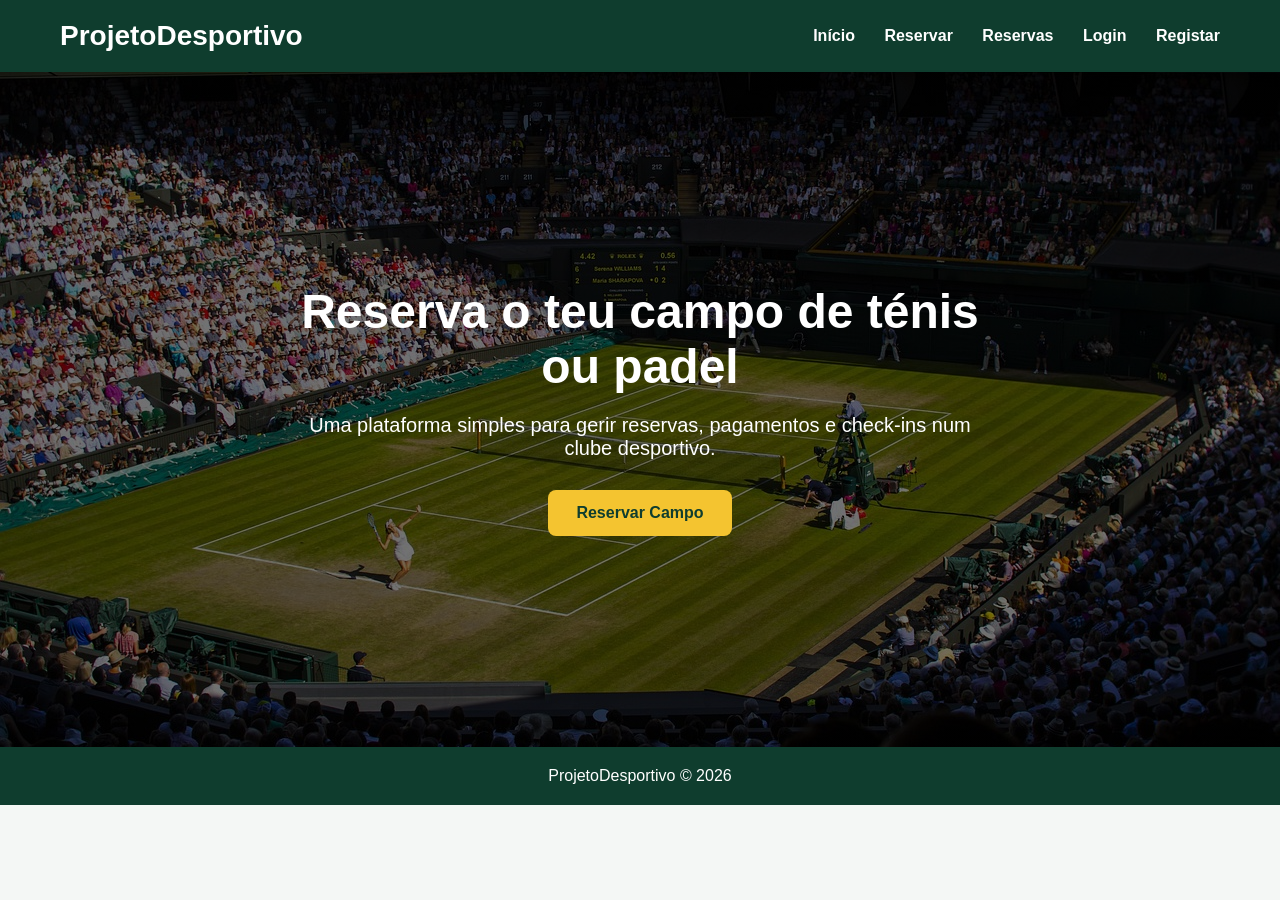
==== src/index.html @ 25dbc689 "pagina inicial com design" ====
<!DOCTYPE html>
<html lang="pt">
<head>
    <meta charset="UTF-8">
    <title>ProjetoDesportivo</title>
    <link rel="stylesheet" href="css/index.css">
</head>
<body>

    <header>
        <h1>ProjetoDesportivo</h1>
        <nav>
            <a href="index.html">Início</a>
            <a href="reservar.html">Reservar</a>
            <a href="consultar_reservas.html">Reservas</a>
            <a href="login.html">Login</a>
            <a href="registar.html">Registar</a>
        </nav>
    </header>

    <section class="hero">
        <div class="hero-content">
            <h2>Reserva o teu campo de ténis ou padel</h2>
            <p>Uma plataforma simples para gerir reservas, pagamentos e check-ins num clube desportivo.</p>
            <a href="reservar.html" class="btn">Reservar Campo</a>
        </div>
    </section>

    <footer>
        <p>ProjetoDesportivo &copy; 2026</p>
    </footer>

</body>
</html>
---- src/css/index.css ----
* {
    margin: 0;
    padding: 0;
    box-sizing: border-box;
}

body {
    font-family: Arial, sans-serif;
    background: #f4f7f5;
    color: #1f2933;
}

header {
    background: #0f3d2e;
    color: white;
    padding: 20px 60px;
    display: flex;
    justify-content: space-between;
    align-items: center;
}

header h1 {
    font-size: 28px;
}

nav a {
    color: white;
    text-decoration: none;
    margin-left: 25px;
    font-weight: bold;
}

nav a:hover {
    text-decoration: underline;
}

.hero {
    min-height: 75vh;
    display: flex;
    align-items: center;
    justify-content: center;
    text-align: center;
    padding: 60px;

    background:
        linear-gradient(rgba(0, 0, 0, 0.55), rgba(0, 0, 0, 0.55)),
        url("../img/wimbledon.jpg");

    background-size: cover;
    background-position: center;
    background-repeat: no-repeat;

    color: white;
}

.hero-content {
    max-width: 700px;
}

.hero h2 {
    font-size: 48px;
    margin-bottom: 20px;
}

.hero p {
    font-size: 20px;
    margin-bottom: 30px;
}

.btn {
    display: inline-block;
    background: #f4c430;
    color: #0f3d2e;
    padding: 14px 28px;
    border-radius: 8px;
    text-decoration: none;
    font-weight: bold;
}

.btn:hover {
    background: #e0b020;
}

footer {
    text-align: center;
    padding: 20px;
    background: #0f3d2e;
    color: white;
}
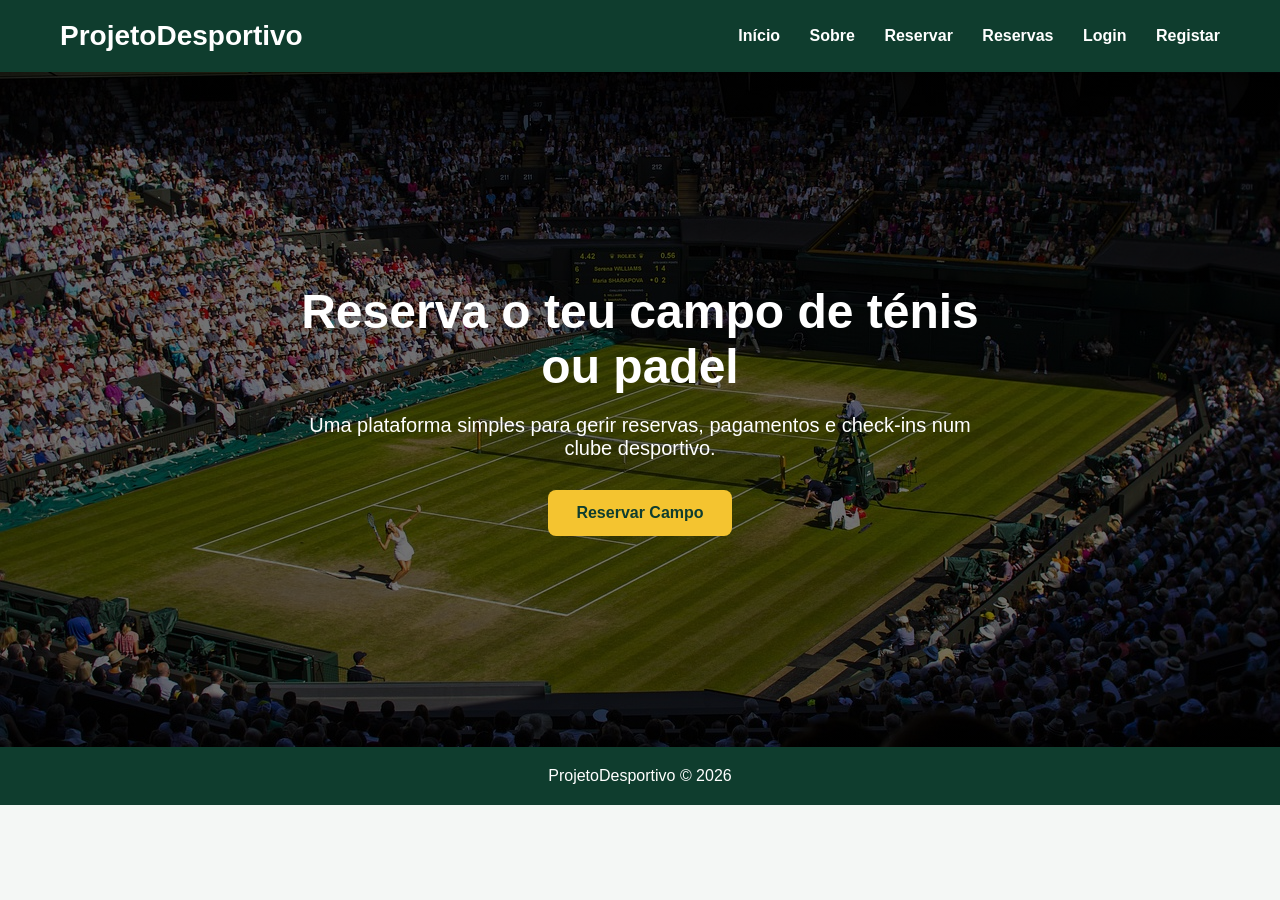
==== commit b204477c: "Pagina Sobre Criada" ====
--- a/src/index.html
+++ b/src/index.html
@@ -11,6 +11,7 @@
         <h1>ProjetoDesportivo</h1>
         <nav>
             <a href="index.html">Início</a>
+            <a href="sobre.html">Sobre</a>
             <a href="reservar.html">Reservar</a>
             <a href="consultar_reservas.html">Reservas</a>
             <a href="login.html">Login</a>
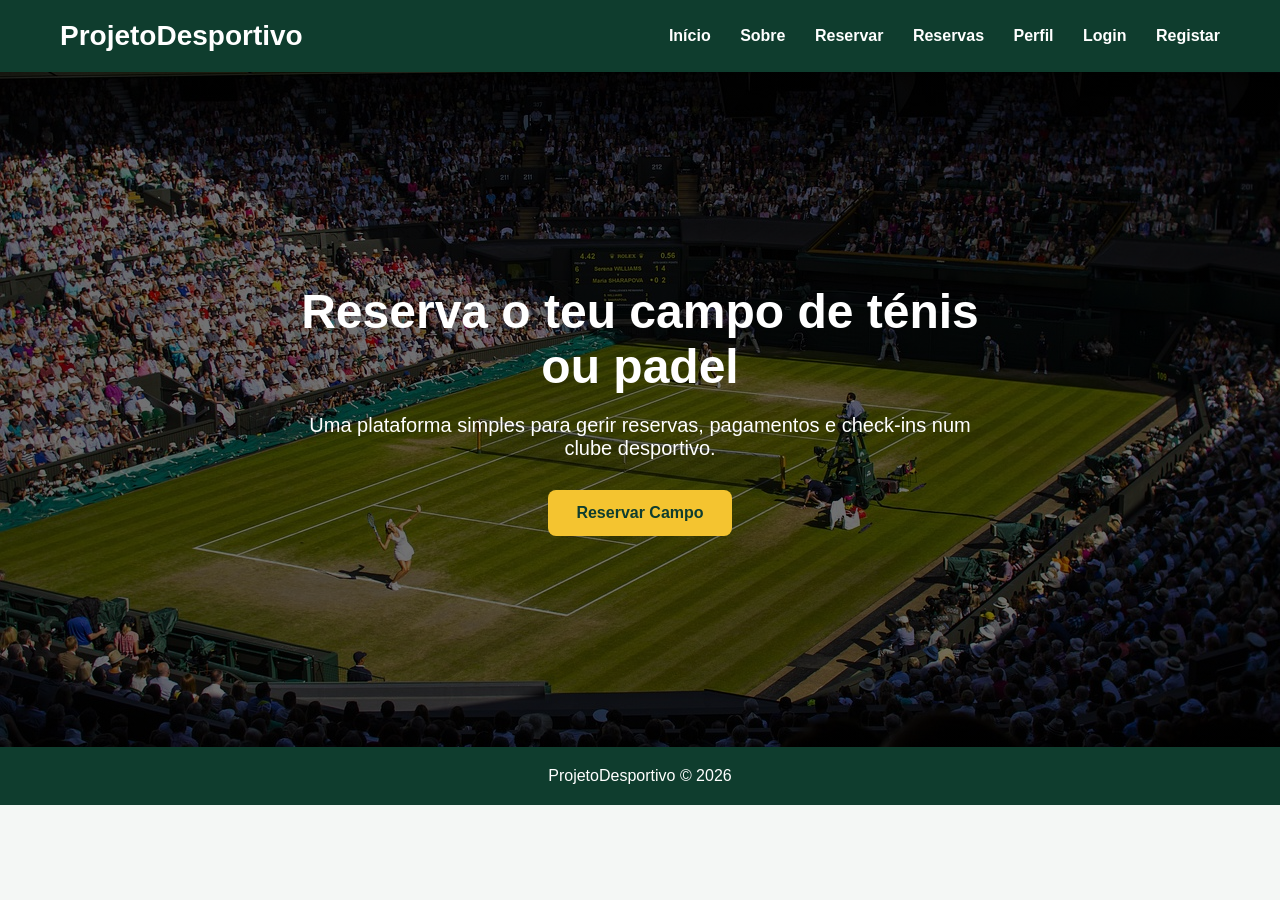
==== commit da381cb6: "." ====
--- a/src/index.html
+++ b/src/index.html
@@ -14,6 +14,7 @@
             <a href="sobre.html">Sobre</a>
             <a href="reservar.html">Reservar</a>
             <a href="consultar_reservas.html">Reservas</a>
+            <a href="perfil.html">Perfil</a>
             <a href="login.html">Login</a>
             <a href="registar.html">Registar</a>
         </nav>
